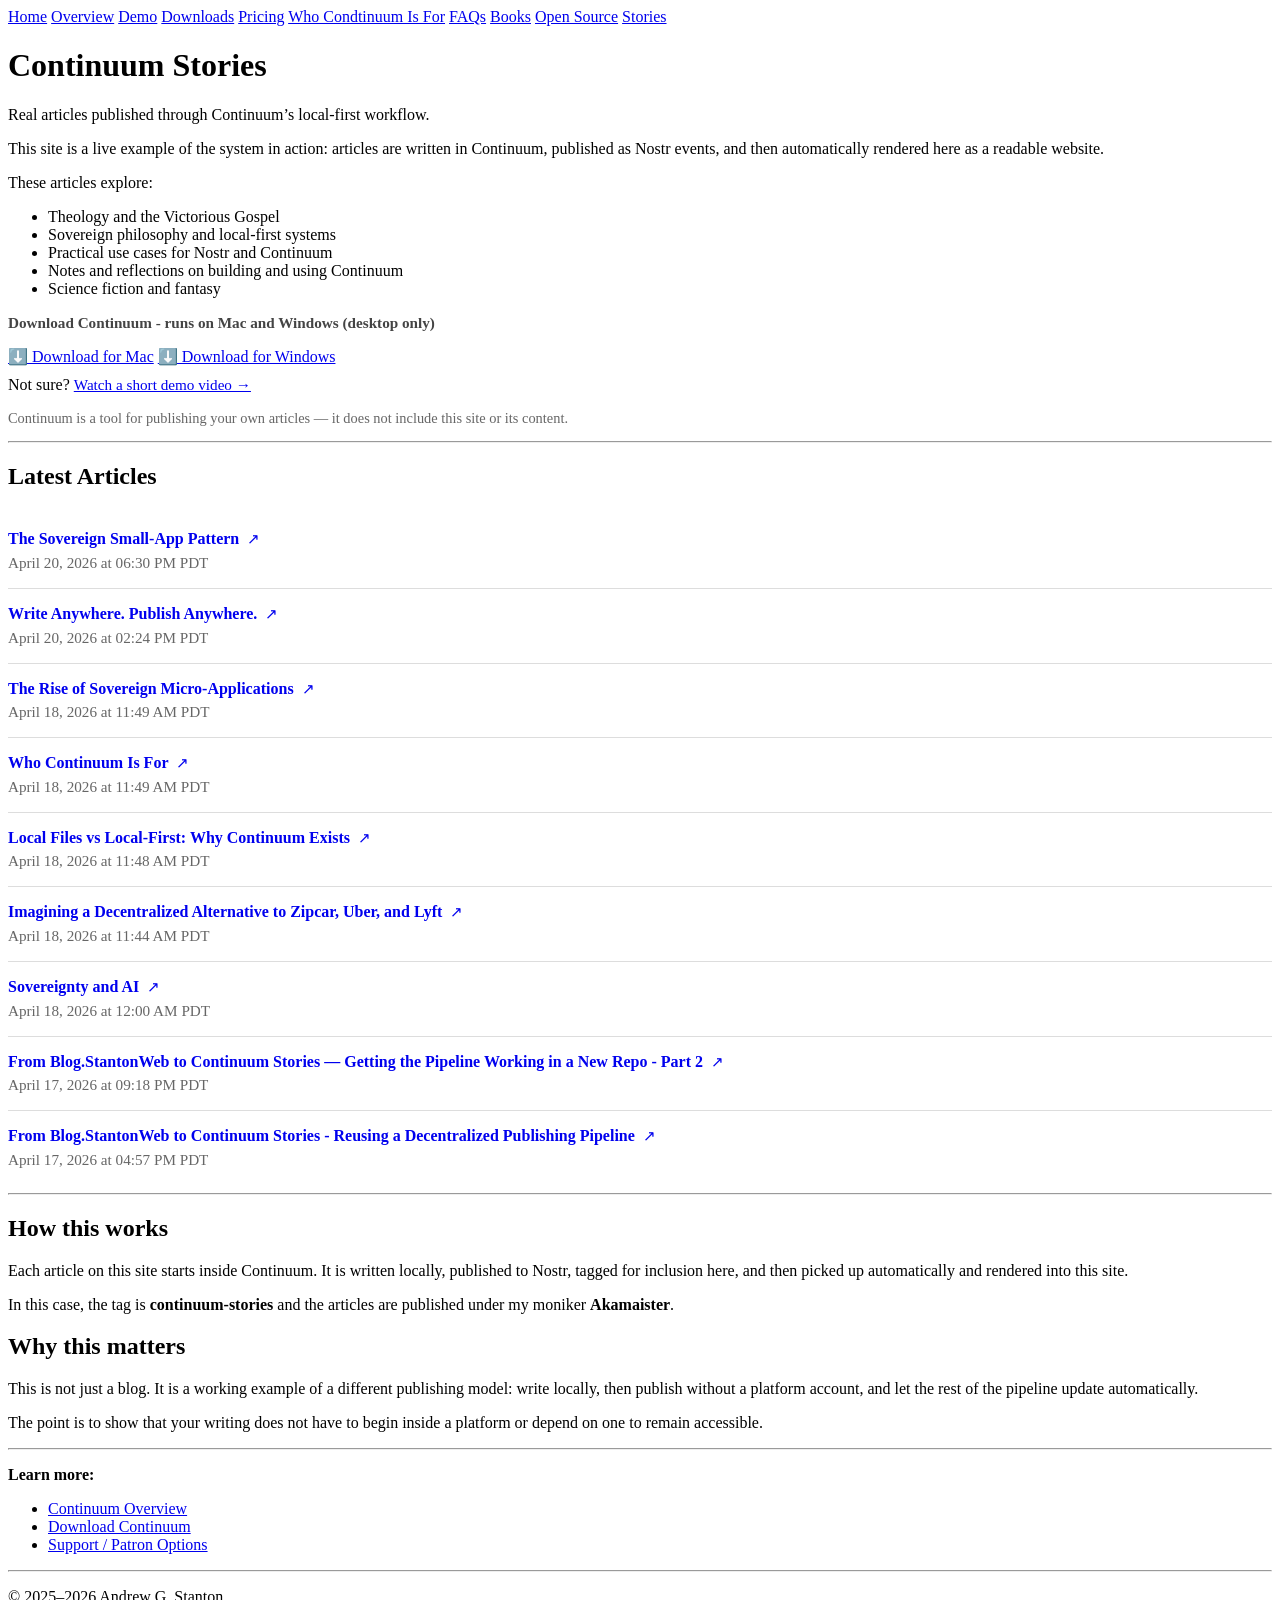
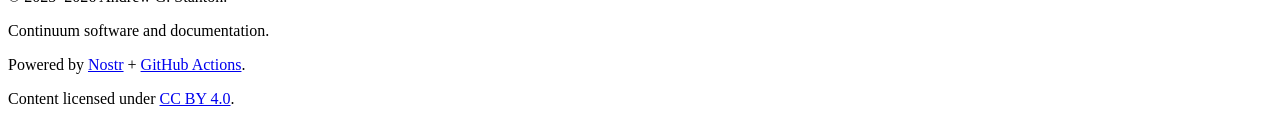
==== docs/index.html @ 973382d3 "updated styling" ====
<!DOCTYPE html>
<html lang="en">
<head>
<meta charset="UTF-8">
<title>Continuum Stories</title>
<meta name="viewport" content="width=device-width, initial-scale=1">

<link rel="stylesheet" href="https://mycontinuum.xyz/styles/style.css">
<style>
  .article-list {
    margin-top: 1.5rem;
  }

  .article {
    padding: 1rem 0;
    border-bottom: 1px solid #ddd;
  }

  .article:last-child {
    border-bottom: none;
  }

  .article-header {
    display: flex;
    align-items: center;
    gap: 0.5rem;
  }

  .article-title-link {
    text-decoration: none;
  }

  .article-title-link:hover {
    text-decoration: underline;
  }

  .article-meta {
    color: #666;
    font-size: 0.95rem;
    margin-top: 0.35rem;
  }

  .original-link {
    text-decoration: none;
    font-size: 0.95rem;
  }

  .original-link:hover {
    text-decoration: underline;
  }

  .subtle-note {
  font-size: 0.9rem;
  color: #666;
  margin-top: 0.75rem;
}

.article-title-link {
  text-decoration: none;
  font-weight: 600; /* slightly softer than bold */
}

.article-title-link:hover {
  text-decoration: underline;
}

</style>
</head>

<body>

<div class="page-shell">

    <div class="nav">
        <a href="https://mycontinuum.xyz/">Home</a>
        <a href="https://mycontinuum.xyz/overview.html">Overview</a>
        <a href="https://drive.google.com/file/d/1jzIAHwQc6JCvgPj7anyAwA3uFARqyJ7-/view?usp=drive_link" target="_blank" rel="noopener noreferrer">Demo</a>
        <a href="https://mycontinuum.xyz/downloads.html">Downloads</a>
        <a href="https://mycontinuum.xyz/pricing.html">Pricing</a>
        <a href="https://mycontinuum.xyz/use_cases.html">Who Condtinuum Is For</a>
        <a href="https://mycontinuum.xyz/faqs.html">FAQs</a>
        <a href="https://mycontinuum.xyz/books.html">Books</a>
        <a href="https://mycontinuum.xyz/open_source.html">Open Source</a>                        
        <a href="https://stories.mycontinuum.xyz/">Stories</a>
      </div>

<div class="hero">

  <h1>Continuum Stories</h1>

  <p>
    Real articles published through Continuum’s local-first workflow.
  </p>

  <p>
    This site is a live example of the system in action: articles are written in Continuum,
    published as Nostr events, and then automatically rendered here as a readable website.
  </p>
  
  <p>
These articles explore:
</p>

<ul>
  <li>Theology and the Victorious Gospel</li>
  <li>Sovereign philosophy and local-first systems</li>
  <li>Practical use cases for Nostr and Continuum</li>
  <li>Notes and reflections on building and using Continuum</li>
  <li>Science fiction and fantasy</li>
</ul>

  <p style="font-size: 0.95em; color: #444;">
    <strong>Download Continuum - runs on Mac and Windows (desktop only)</strong>
  </p>

  <div class="download-buttons" style="margin-top: 12px;">
    <a class="button" href="...">⬇️ Download for Mac</a>
    <a class="button" href="...">⬇️ Download for Windows</a>
  </div>

  <p style="margin-top: 10px;">
    Not sure? 
    <a href="https://drive.google.com/file/d/1jzIAHwQc6JCvgPj7anyAwA3uFARqyJ7-/view?usp=drive_link" target="_blank" style="font-size: 0.95em;">
      Watch a short demo video →
    </a>
  </p>

<p class="subtle-note">
  Continuum is a tool for publishing your own articles — it does not include this site or its content.
</p>

</div>

<hr>

<div class="section">

<h2>Latest Articles</h2>

<div id="articles" class="article-list"></div>

</div>

<hr>

<div class="section">

  <h2>How this works</h2>

  <p>
    Each article on this site starts inside Continuum.
    It is written locally, published to Nostr, tagged for inclusion here,
    and then picked up automatically and rendered into this site.
  </p>

  <p>
    In this case, the tag is <strong>continuum-stories</strong> and the articles are published
    under my moniker <strong>Akamaister</strong>.
  </p>

</div>

<div class="section">

  <h2>Why this matters</h2>

  <p>
    This is not just a blog. It is a working example of a different publishing model:
    write locally, then publish without a platform account, and let the rest of the pipeline update automatically.
  </p>

  <p>
    The point is to show that your writing does not have to begin inside a platform
    or depend on one to remain accessible.
  </p>

</div>

<hr>

<p>

<strong>Learn more:</strong>

<ul>
<li><a href="https://mycontinuum.xyz/overview.html">Continuum Overview</a></li>
<li><a href="https://mycontinuum.xyz/downloads.html">Download Continuum</a></li>
<li><a href="https://mycontinuum.xyz/pricing.html">Support / Patron Options</a></li>
</ul>

</p>

<hr>

<footer>

<p>© 2025–2026 Andrew G. Stanton.</p>
<p>Continuum software and documentation.</p>

<p>Powered by <a href="https://nostr.com" target="_blank" rel="noopener noreferrer">Nostr</a> + <a href="https://github.com/features/actions" target="_blank" rel="noopener noreferrer">GitHub Actions</a>.</p>
<p>
Content licensed under <a href="https://creativecommons.org/licenses/by/4.0/" target="_blank" rel="noopener noreferrer">CC BY 4.0</a>.
</p>

</footer>

</div>

<script>
  fetch('./articles/index.json')
    .then(response => response.json())
    .then(data => {
      const container = document.getElementById('articles');

      data.slice(0, 10).forEach(article => {
        const wrapper = document.createElement('div');
        wrapper.className = 'article';

        const header = document.createElement('div');
        header.className = 'article-header';

        const title = document.createElement('a');
        title.className = 'article-title-link';
        title.href = './articles/' + article.slug + '/';
        title.textContent = article.title;

        const originalLink = document.createElement('a');
        originalLink.className = 'original-link';
        originalLink.href = article.original_url || '#';
        originalLink.target = '_blank';
        originalLink.rel = 'noopener noreferrer';
        originalLink.title = article.original_url || 'Original post not available';
        originalLink.textContent = '↗';

        header.appendChild(title);
        header.appendChild(originalLink);

        const meta = document.createElement('div');
        meta.className = 'article-meta';
        meta.textContent = article.date;

        wrapper.appendChild(header);
        wrapper.appendChild(meta);
        container.appendChild(wrapper);
      });
    })
    .catch(error => {
      const container = document.getElementById('articles');
      container.innerHTML = '<p>Unable to load articles right now.</p>';
      console.error('Error loading articles:', error);
    });
</script>

</body>
</html>
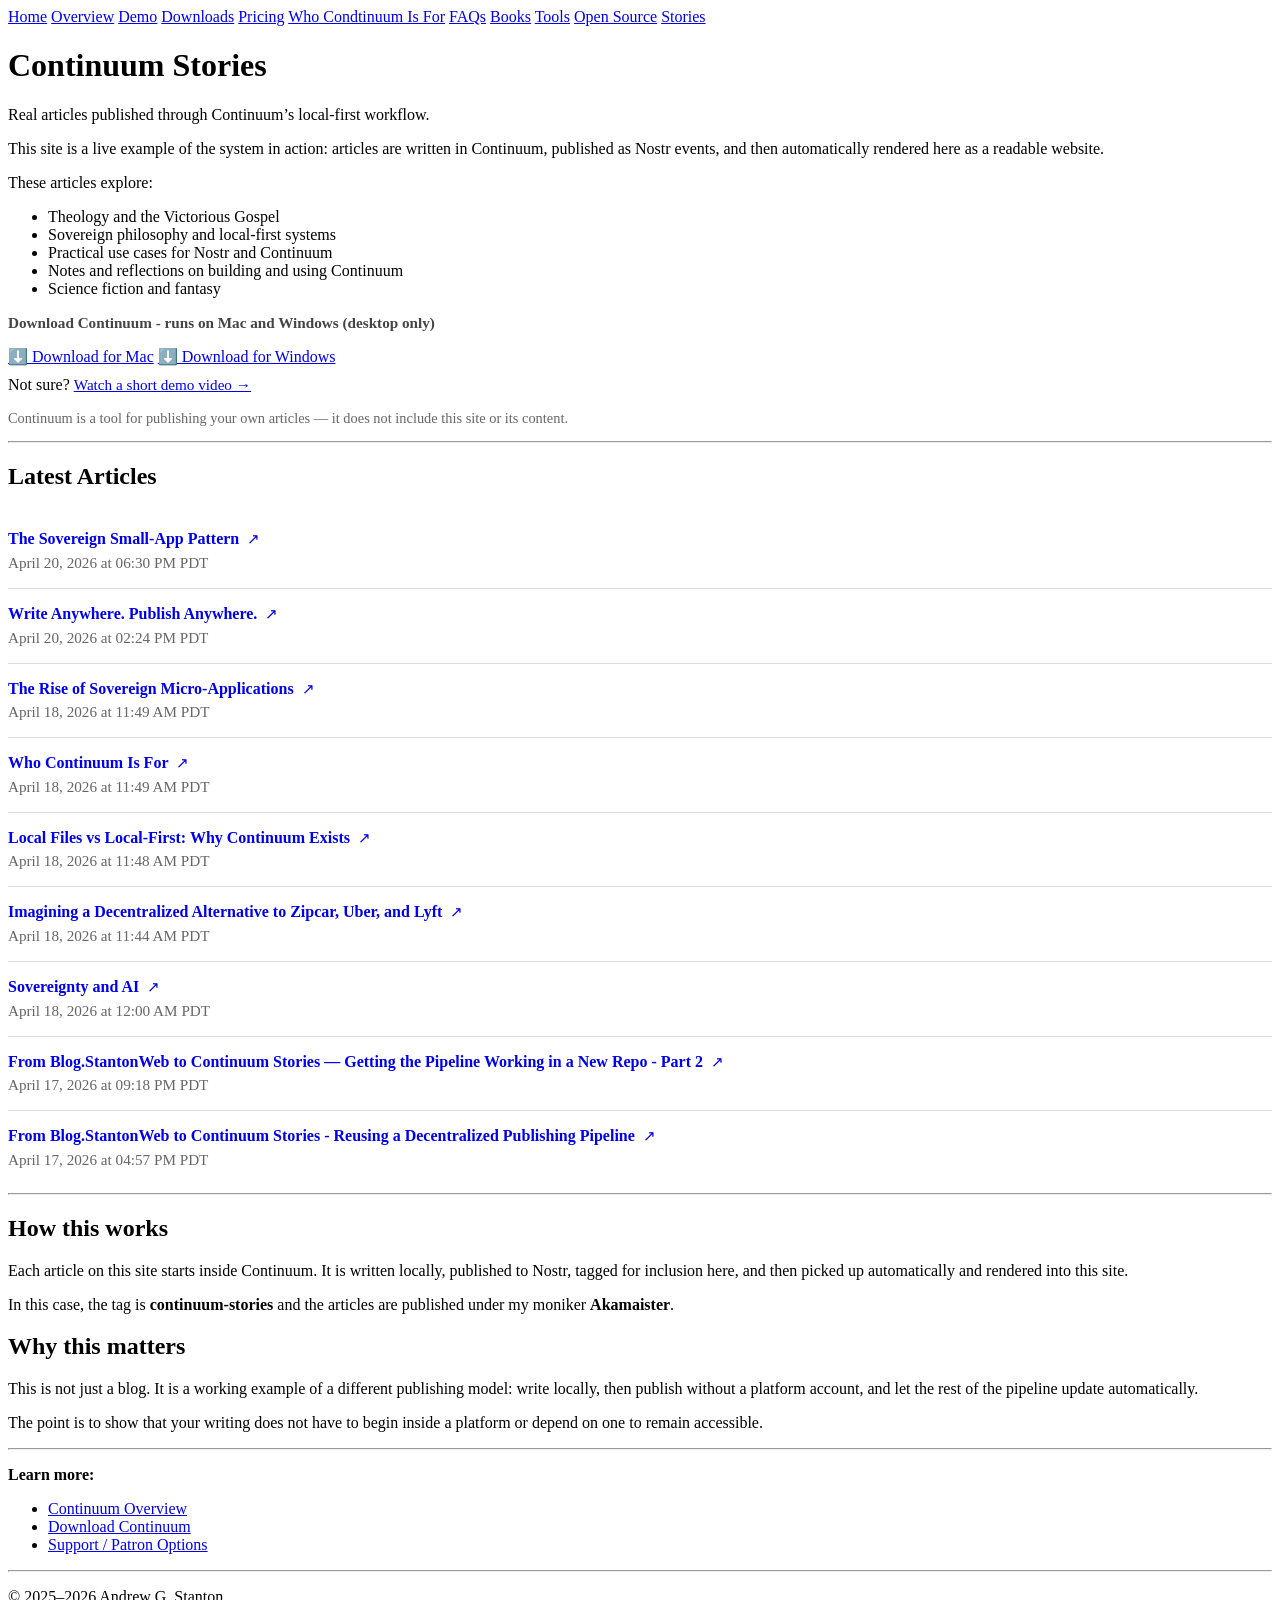
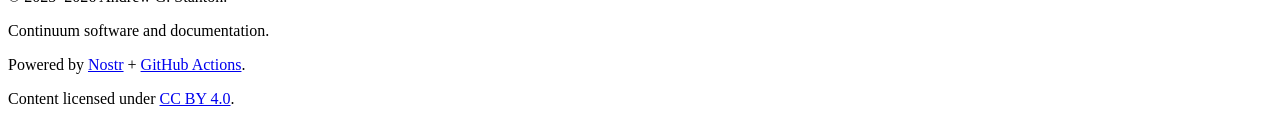
==== commit 5b44ed89: "updated latest mac download" ====
--- a/docs/index.html
+++ b/docs/index.html
@@ -80,6 +80,7 @@
         <a href="https://mycontinuum.xyz/use_cases.html">Who Condtinuum Is For</a>
         <a href="https://mycontinuum.xyz/faqs.html">FAQs</a>
         <a href="https://mycontinuum.xyz/books.html">Books</a>
+        <a href="https://mycontinuum.xyz/tools.html">Tools</a>
         <a href="https://mycontinuum.xyz/open_source.html">Open Source</a>                        
         <a href="https://stories.mycontinuum.xyz/">Stories</a>
       </div>
@@ -114,13 +115,14 @@
   </p>
 
   <div class="download-buttons" style="margin-top: 12px;">
-    <a class="button" href="...">⬇️ Download for Mac</a>
-    <a class="button" href="...">⬇️ Download for Windows</a>
-  </div>
+   
+    <a class="button" href="https://drive.google.com/file/d/1u-kqGbxBSKAWeRN-FnQP9xctdAtQVjii/view?usp=drive_link" target="_blank">⬇️ Download for Mac</a>
+    <a class="button" href="https://drive.google.com/file/d/18QYol4c9MWrmq2q65ZaEMmeiIKQDQ0qg/view?usp=drive_link" target="_blank">⬇️ Download for Windows</a>
+</div>
 
   <p style="margin-top: 10px;">
     Not sure? 
-    <a href="https://drive.google.com/file/d/1jzIAHwQc6JCvgPj7anyAwA3uFARqyJ7-/view?usp=drive_link" target="_blank" style="font-size: 0.95em;">
+    <a href="https://drive.google.com/file/d/1jzIAHwQc6JCvgPj7anyAwA3uFARqyJ7-/view?usp=drive_link" target="_blank" rel="noopener noreferrer"  style="font-size: 0.95em;">
       Watch a short demo video →
     </a>
   </p>
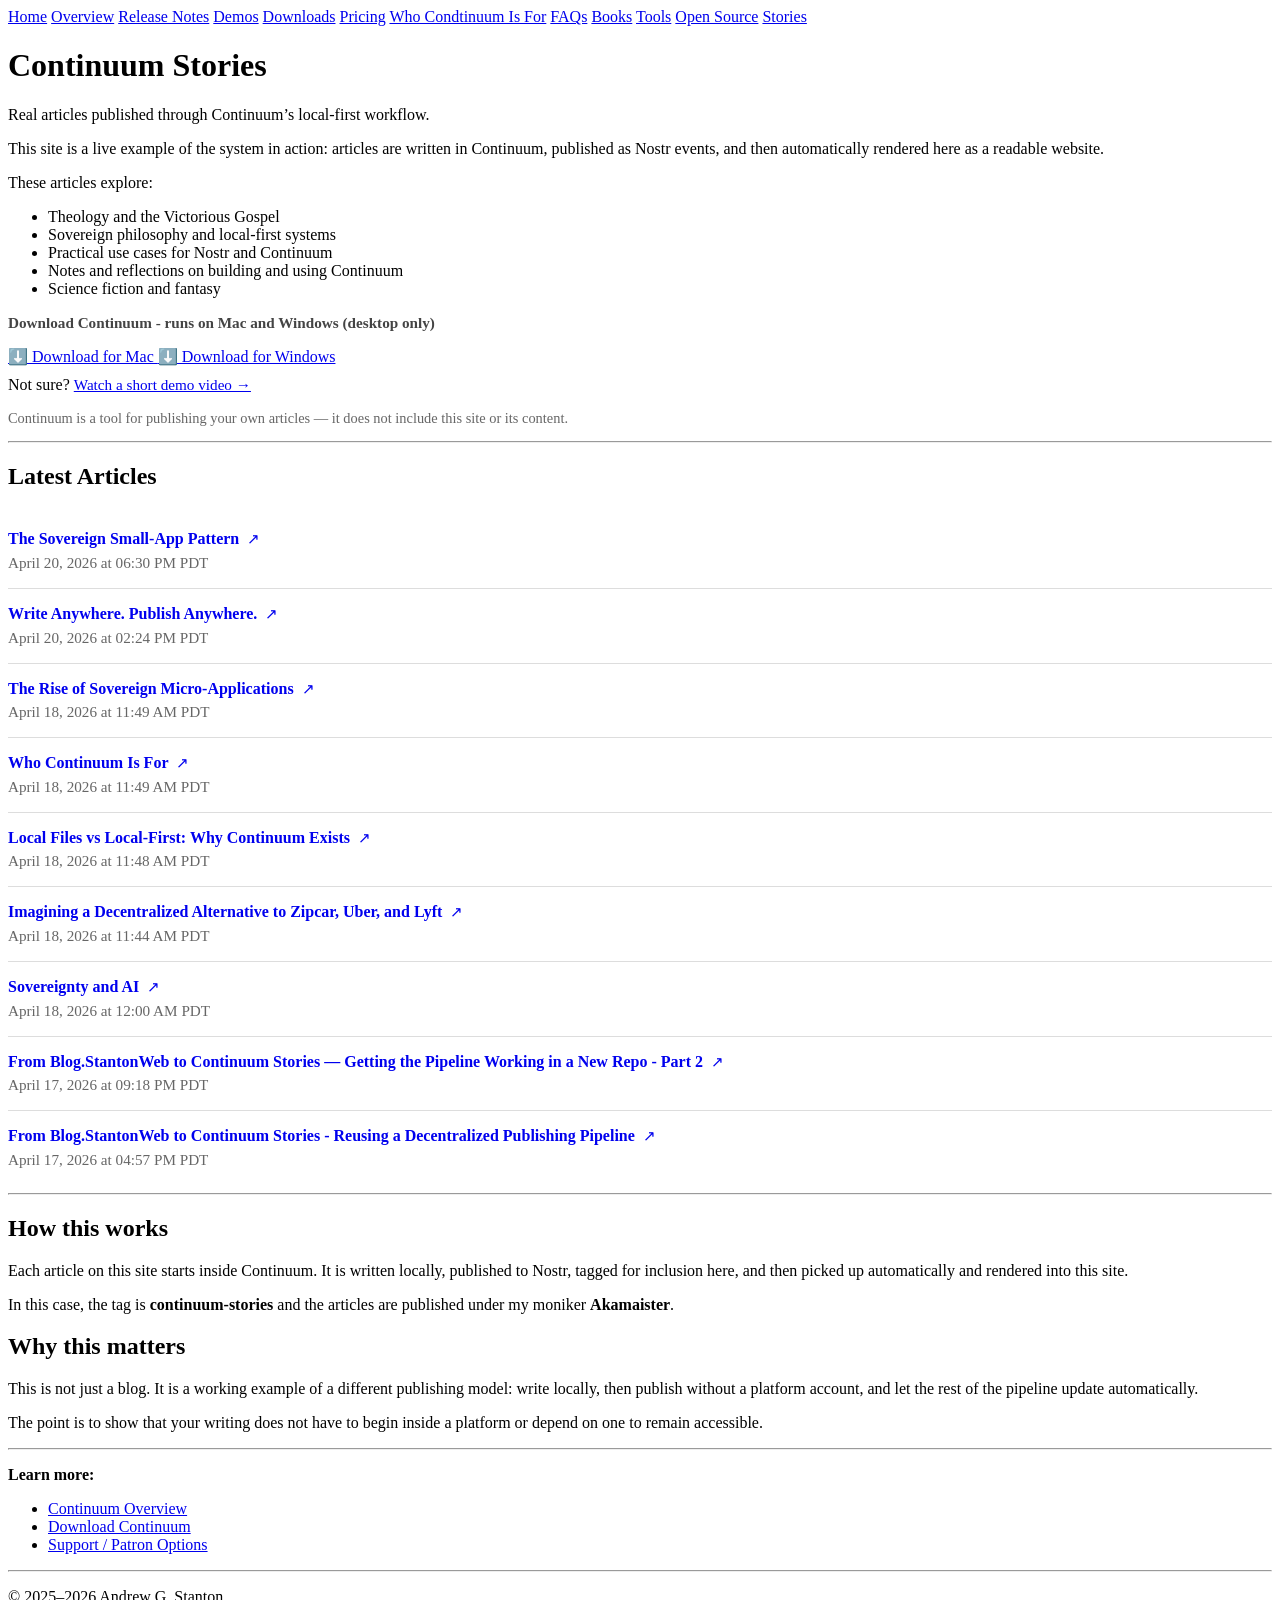
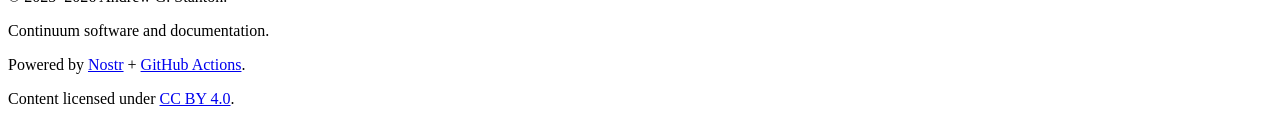
==== commit ca87d089: "updated links for latest version 1.6.7.8" ====
--- a/docs/index.html
+++ b/docs/index.html
@@ -74,7 +74,8 @@
     <div class="nav">
         <a href="https://mycontinuum.xyz/">Home</a>
         <a href="https://mycontinuum.xyz/overview.html">Overview</a>
-        <a href="https://drive.google.com/file/d/1jzIAHwQc6JCvgPj7anyAwA3uFARqyJ7-/view?usp=drive_link" target="_blank" rel="noopener noreferrer">Demo</a>
+        <a href="https://mycontinuum.xyz/release_notes.html">Release Notes</a>
+        <a href="https://mycontinuum.xyz/demos.html">Demos</a>
         <a href="https://mycontinuum.xyz/downloads.html">Downloads</a>
         <a href="https://mycontinuum.xyz/pricing.html">Pricing</a>
         <a href="https://mycontinuum.xyz/use_cases.html">Who Condtinuum Is For</a>
@@ -116,8 +117,12 @@
 
   <div class="download-buttons" style="margin-top: 12px;">
    
-    <a class="button" href="https://drive.google.com/file/d/1u-kqGbxBSKAWeRN-FnQP9xctdAtQVjii/view?usp=drive_link" target="_blank">⬇️ Download for Mac</a>
-    <a class="button" href="https://drive.google.com/file/d/18QYol4c9MWrmq2q65ZaEMmeiIKQDQ0qg/view?usp=drive_link" target="_blank">⬇️ Download for Windows</a>
+    <a class="button" href="https://drive.google.com/file/d/1jxGy_dyAPK5Q96W0bYqQzthV4ee98pVH/view?usp=drive_link" target="_blank" rel="noopener noreferrer">
+      ⬇️ Download for Mac
+    </a>
+    <a class="button" href="https://drive.google.com/file/d/1ueur9EpEPvyDQsTYFn72Y8JfeAhXkvF-/view?usp=drive_link" target="_blank" rel="noopener noreferrer">
+      ⬇️ Download for Windows
+    </a>
 </div>
 
   <p style="margin-top: 10px;">
